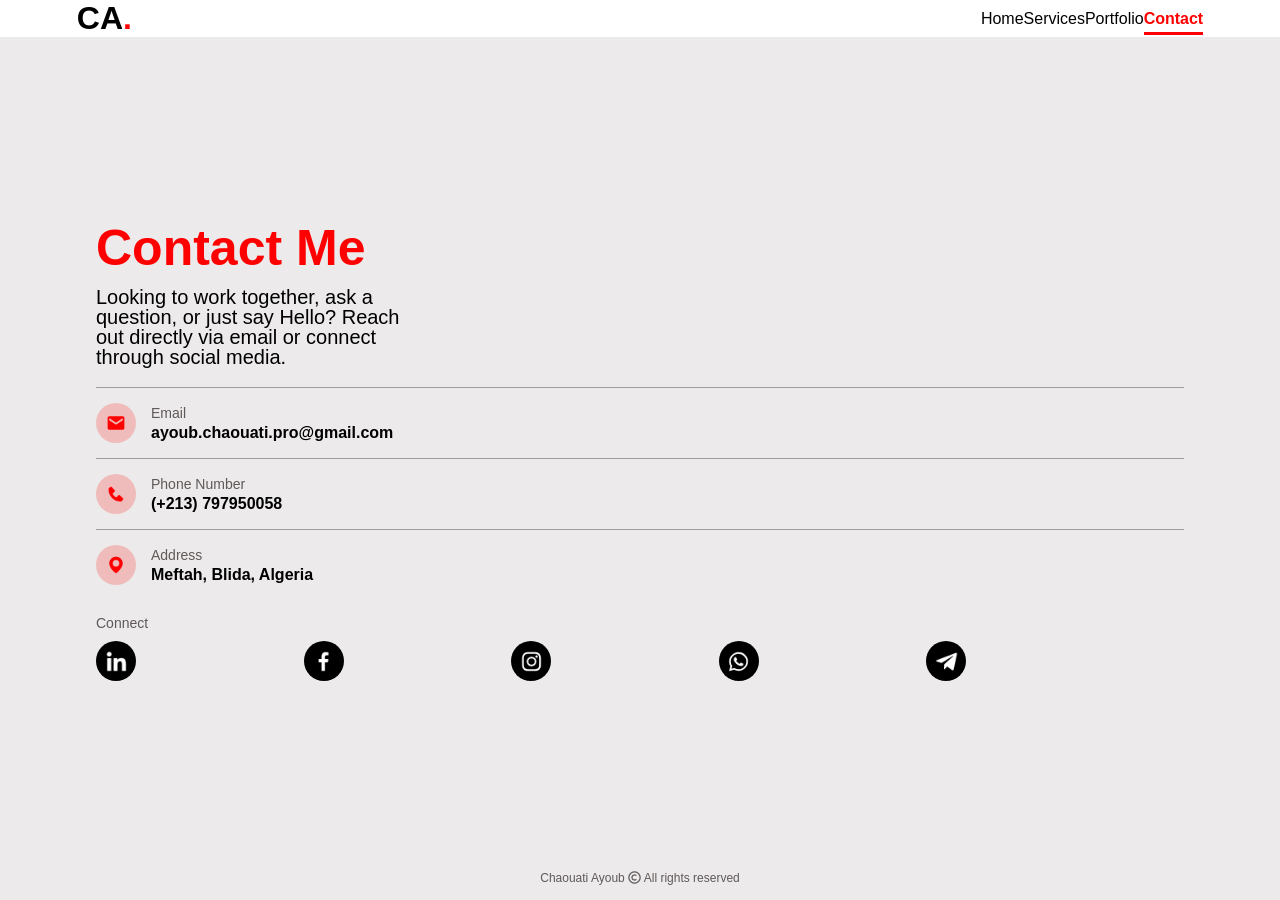
==== contact.html @ 3fbf816c "Update contact.html" ====
<!doctype html>
<html lang="en">
  <head>
    <meta charset="UTF-8" />
    <meta name="viewport" content="width=device-width, initial-scale=1.0" />
    <link rel="stylesheet" href="contact.css" />
    <title>Chaouati Ayoub</title>
  </head>
  <body>
    <main>
      <div class="logo">
        <h1>CA<span>.</span></h1>
      </div>

      <div class="list">
        <ul>
          <li>
            <a href="index.html">Home</a>
          </li>

          <li>
            <a href="#">Services</a>
          </li>

          <li>
            <a href="#">Portfolio</a>
          </li>

          <li>
            <a href="#" class="contact">Contact</a>
          </li>
        </ul>
      </div>
    </main>

    <header>
      <div class="header-content">
        <div class="text-box">
          <div class="text">
            <h1>Contact Me</h1>
          </div>

          <div class="paragraph">
            <p>Looking to work together, ask a</p>
            <p>question, or just say Hello? Reach</p>
            <p>out directly via email or connect</p>
            <p>through social media.</p>
          </div>
        </div>

        <div class="contact-box">
          <div class="email">
            <div class="email-logo">
              <img src="email.png" alt="email logo" />
            </div>

            <div class="email-info">
              <p>Email</p>
              <h4>ayoub.chaouati.pro@gmail.com</h4>
            </div>
          </div>

          <div class="phone">
            <div class="phone-logo">
              <img src="phone.png" alt="phone logo" />
            </div>

            <div class="phone-info">
              <p>Phone Number</p>
              <h4>(+213) 797950058</h4>
            </div>
          </div>

          <div class="address">
            <div class="address-logo">
              <img src="address.png" alt="address logo" />
            </div>

            <div class="address-info">
              <p>Address</p>
              <h4>Meftah, Blida, Algeria</h4>
            </div>
          </div>

          <div class="connect">
            <p>Connect</p>

            <div class="connect-info">
              <a href="#">
                <img src="linkedin.png" alt="Linkedin logo" />
              </a>

              <a href="https://www.facebook.com/ayoub.chaouati.148">
                <img src="facebook.png" alt="Facebook logo" />
              </a>

              <a href="#">
                <img src="instagram.png" alt="Instagram logo" />
              </a>

              <a href="#">
                <img src="whatsapp.png" alt="Whatsapp logo" />
              </a>

              <a href="#">
                <img src="telegram.png" alt="Telegram logo" />
              </a>
            </div>
          </div>
        </div>
      </div>
    </header>

    <footer>
      <p>
        Chaouati Ayoub
        <img src="copyright.png" alt="copyright logo" />
        All rights reserved
      </p>
    </footer>
  </body>
</html>
---- contact.css ----
* {
  margin: 0;
  padding: 0;
  font-family: "poppins", sans-serif;
  box-sizing: border-box;
}

body {
  background-color: rgb(236, 234, 234);
}

main {
  display: flex;
  justify-content: space-between;
  align-items: center;
  background-color: white;
  padding: 0px 6%;
}

main .logo h1 span {
  color: red;
}

main .list ul {
  display: flex;
  justify-content: space-between;
  align-items: center;
  list-style: none;
}

main .list ul li a {
  text-decoration: none;
  color: black;
  transition: all ease 0.5s;
}

main .list ul li a:hover {
  color: red;
  border-bottom: 3px solid red;
  padding-bottom: 5px;
}

main .list ul li .contact {
  color: rgb(255, 1, 1);
  font-weight: 600;
  border-bottom: 3px solid red;
  padding-bottom: 5px;
}

header .header-content {
  width: 85%;
  position: absolute;
  top: 50%;
  left: 50%;
  transform: translate(-50%, -50%);
}

header .header-content .contact-box {
    margin-top: 20px;
}

header .header-content .contact-box .email,
header .header-content .contact-box .phone,
header .header-content .contact-box .address{
  display: flex;
  align-items: center;
  padding-top: 15px;
}

header .header-content .contact-box .email .email-info span,
header .header-content .contact-box .phone .phone-info span,
header .header-content .contact-box .address .address-info span{
  background-color: rgba(255, 0, 0, 0.2);
  width: 40px;
  height: 40px;
  border-radius: 50%;
  display: grid;
}

header .text-box .text h1 {
  color: red;
  font-size: 50px;
  margin-bottom: 10px;
}

header .text-box .paragraph p {
  font-size: 20px;
  line-height: 20px;
}

header .contact-box img {
  width: 20px;
  height: 20px;
  margin: auto;
}

header .contact-box .email{
  border-top: 1px solid rgb(164, 155, 155);
}

header .contact-box .email .email-info {
  margin-left: 15px;
  line-height: 20px;
}

header .contact-box .phone {
  margin: 15px 0;
  border-top: 1px solid rgb(164, 155, 155);
}

header .contact-box .phone .phone-info {
  margin-left: 15px;
  line-height: 20px;
}

header .contact-box .address {
  margin-bottom: 15px;
  border-top: 1px solid rgb(164, 155, 155);
}

header .contact-box .email .email-logo,
header .contact-box .phone .phone-logo,
header .contact-box .address .address-logo{
  width: 40px;
  height: 40px;
  border-radius: 50%;
  display: grid;
  background-color: rgba(255, 0, 0, 0.2);
}

header .contact-box .address .address-info {
  margin-left: 15px;
  line-height: 20px;
}

header .contact-box p {
  color: rgb(96, 89, 89);
  font-size: 14px;
}

header .contact-box .connect{
  margin-top: 30px;
}

header .contact-box .connect p{
  margin-bottom: 10px;
}

header .contact-box .connect .connect-info{
  display: flex;
  justify-content: space-between;
  align-items: center;
  width: 80%;
}

header .contact-box .connect .connect-info a {
  text-decoration: none;
  background-color: rgb(0, 0, 0);
  border-radius: 50%;
  width: 40px;
  height: 40px;
  display: grid;
  transition: all ease 1s;
}

header .contact-box .connect .connect-info a:hover {
  background-color: rgb(255, 0, 0);
}

header .contact-box .connect .connect-info a img {
  width: 25px;
  height: 25px;
  margin: auto;
}

footer {
  position: absolute;
  bottom: 0;
  left: 0;
  right: 0;
}

footer p {
  display: flex;
  justify-content: center;
  align-items: center;
  font-size: 12px;
  color: rgb(96, 89, 89);
  margin-top: -30px;
}

footer p img {
  width: 15px;
  height: 15px;
  margin: 0 2px;
}

@media (max-width: 600px) {
  main {
    height: 50px;
  }

  main .list ul {
    width: 240px;
  }

  main .list ul li a {
    font-size: 14px;
  }

  header .text-box .text h1 {
    font-size: 50px;
  }

  header .text-box .paragraph p {
    font-size: 20px;
    line-height: 23px;
  }
}
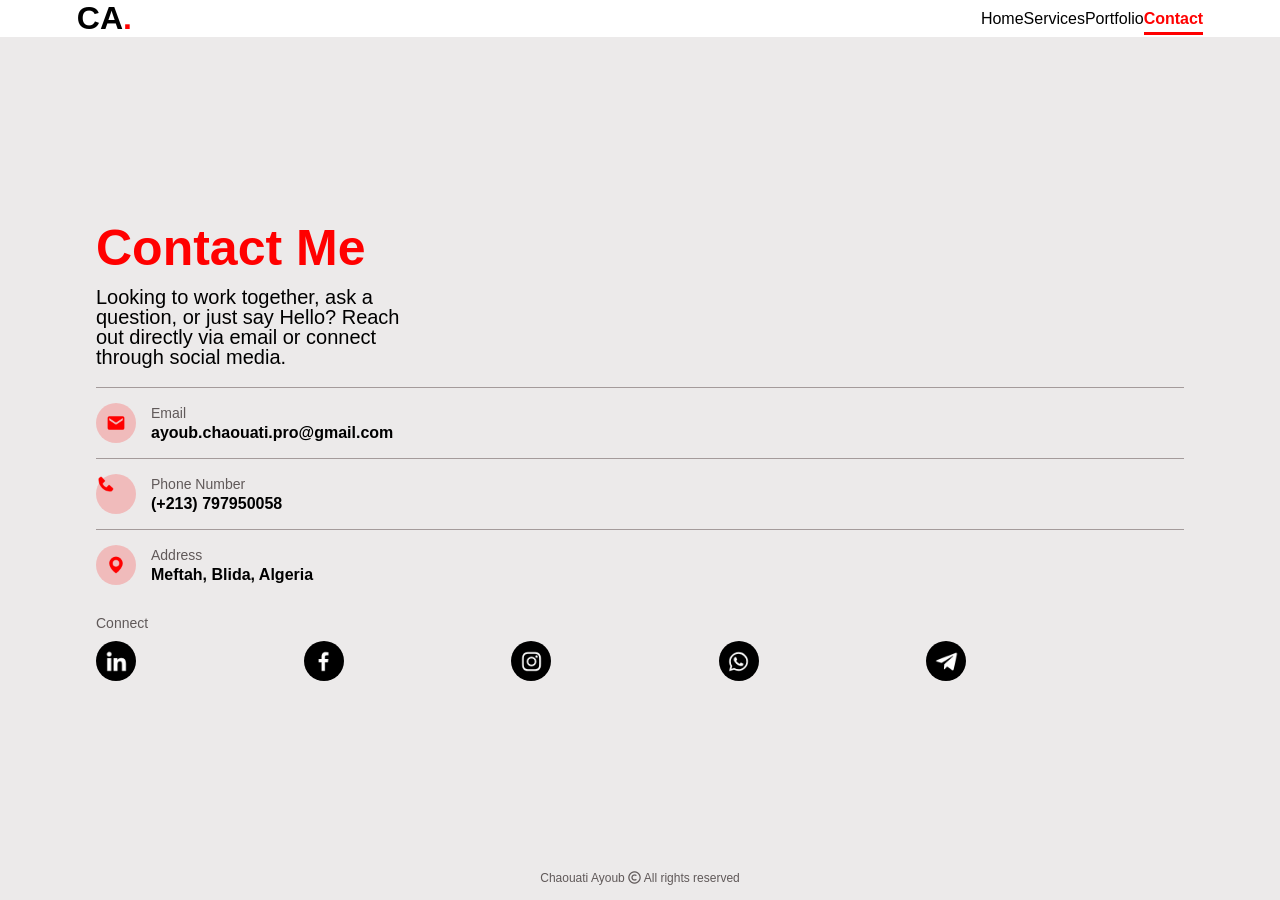
==== commit 839ec0a4: "Update contact.html" ====
--- a/contact.html
+++ b/contact.html
@@ -62,7 +62,9 @@
 
           <div class="phone">
             <div class="phone-logo">
-              <img src="phone.png" alt="phone logo" />
+              <a href="tel:+213 797950058">
+<img src="phone.png" alt="phone logo" />
+</a>
             </div>
 
             <div class="phone-info">
@@ -86,7 +88,7 @@
             <p>Connect</p>
 
             <div class="connect-info">
-              <a href="#">
+              <a href="https://www.linkedin.com/in/ayoub-chaouati-1ba2b6362?utm_source=share_via&utm_content=profile&utm_medium=member_android">
                 <img src="linkedin.png" alt="Linkedin logo" />
               </a>
 
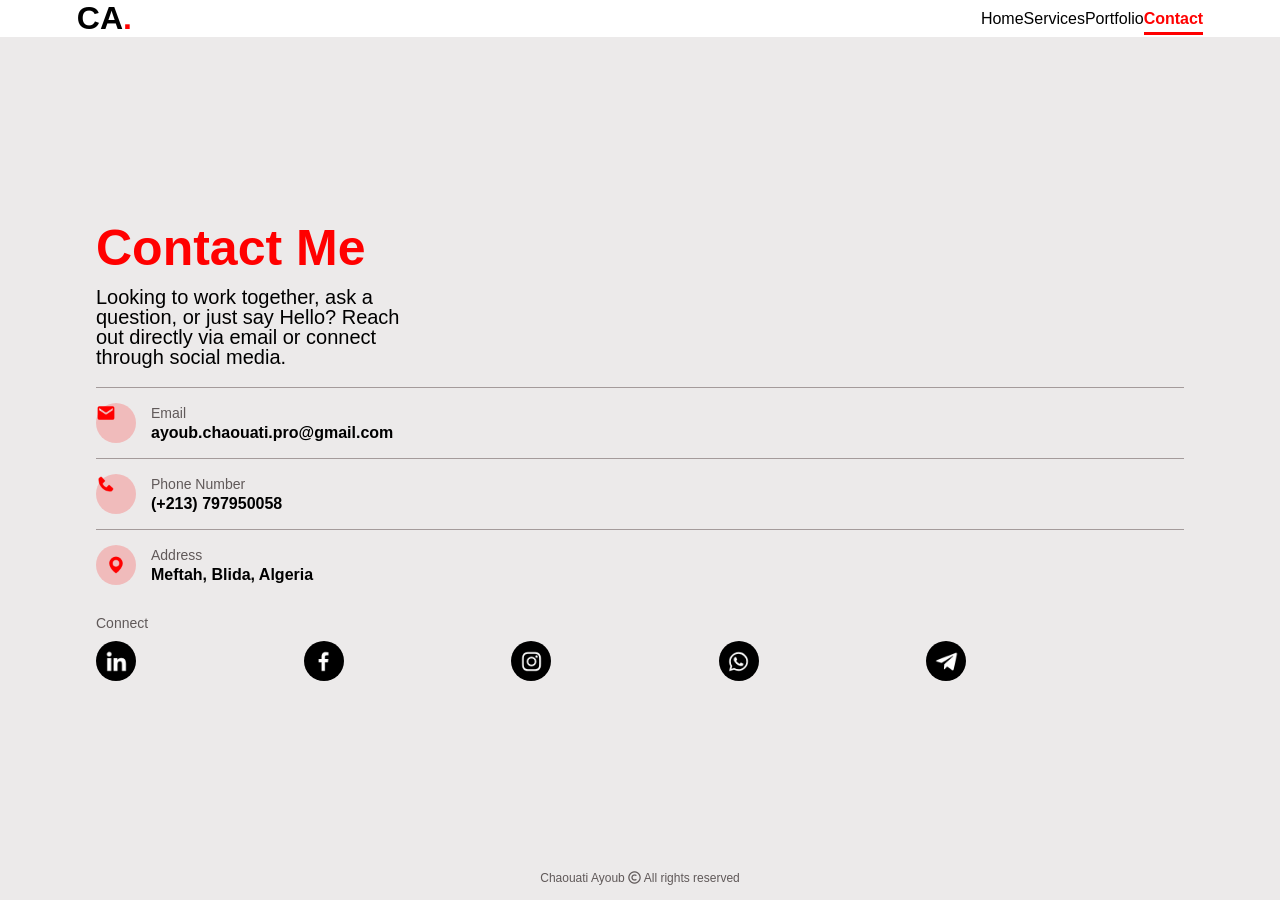
==== commit 72f408ac: "Update contact.html" ====
--- a/contact.html
+++ b/contact.html
@@ -51,7 +51,9 @@
         <div class="contact-box">
           <div class="email">
             <div class="email-logo">
-              <img src="email.png" alt="email logo" />
+              <a href="emailto:ayoub.chaouati.pro@gmail.com">
+<img src="email.png" alt="email logo" />
+</a>
             </div>
 
             <div class="email-info">
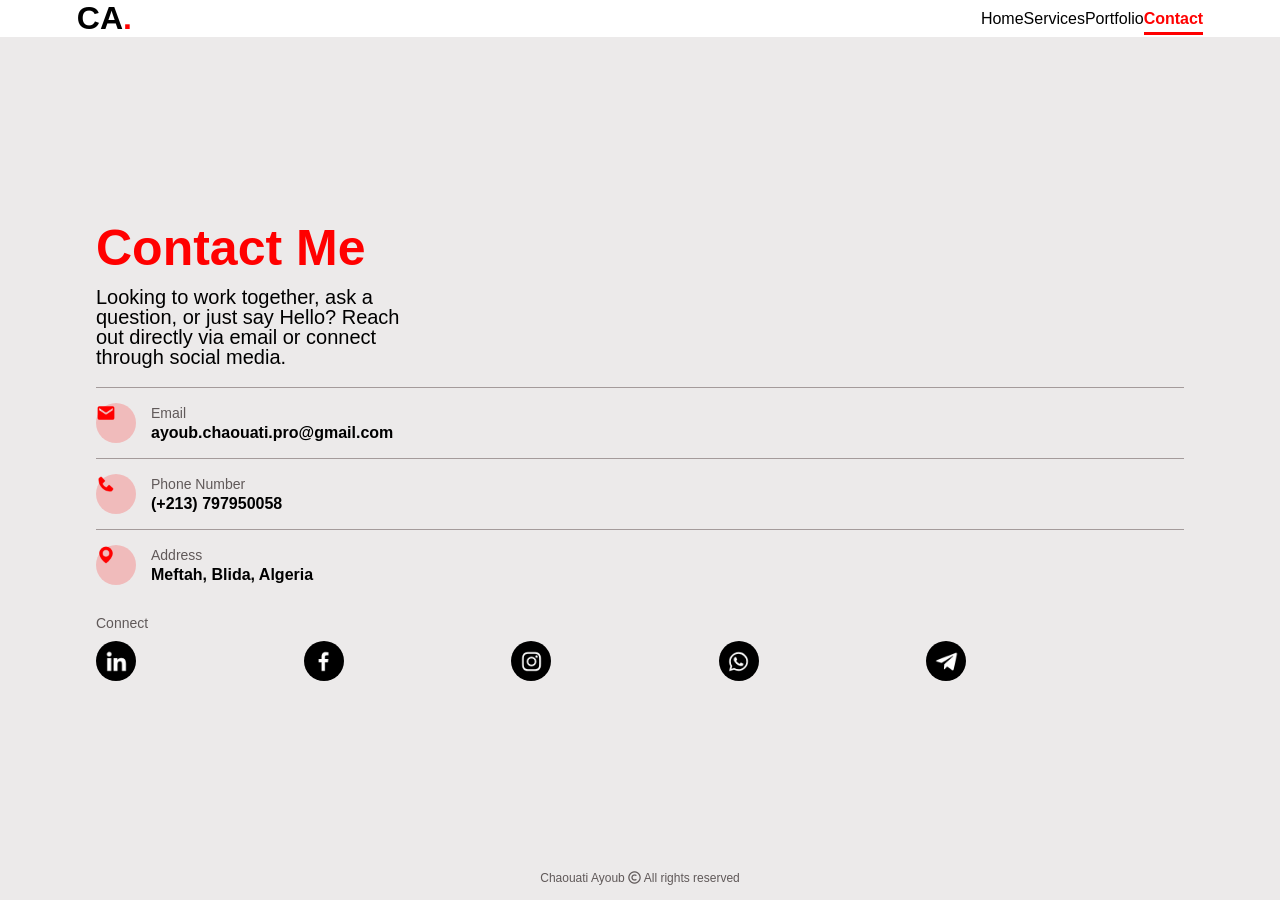
==== commit 34a6d647: "Update contact.html" ====
--- a/contact.html
+++ b/contact.html
@@ -51,7 +51,7 @@
         <div class="contact-box">
           <div class="email">
             <div class="email-logo">
-              <a href="emailto:ayoub.chaouati.pro@gmail.com">
+              <a href="mailto:ayoub.chaouati.pro@gmail.com">
 <img src="email.png" alt="email logo" />
 </a>
             </div>
@@ -77,7 +77,9 @@
 
           <div class="address">
             <div class="address-logo">
-              <img src="address.png" alt="address logo" />
+              <a href="https://maps.app.goo.gl/hRtmmivX4nnZJg7v6">
+<img src="address.png" alt="address logo" />
+</a>
             </div>
 
             <div class="address-info">
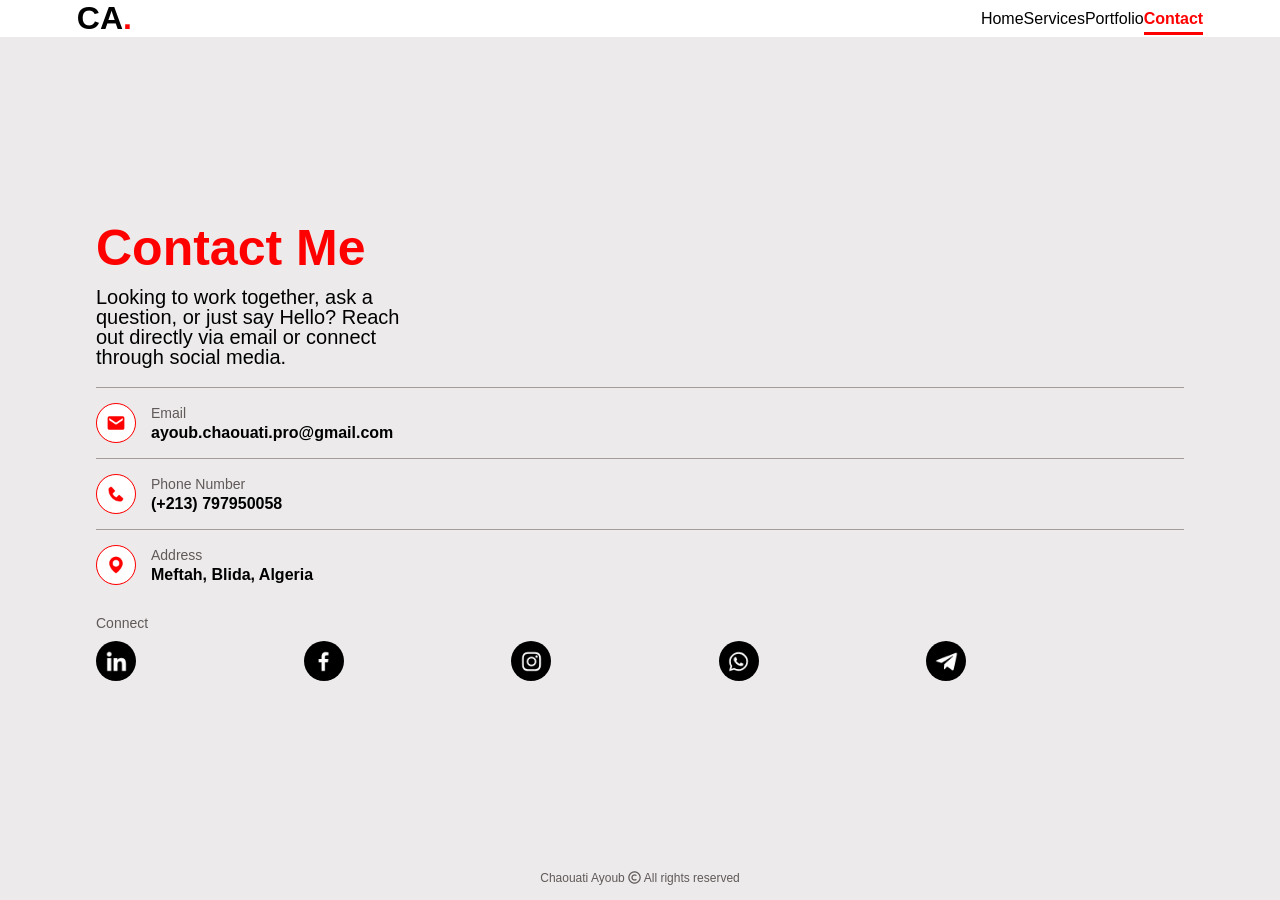
==== commit 004b677a: "Add files via upload" ====
--- a/contact.html
+++ b/contact.html
@@ -51,9 +51,9 @@
         <div class="contact-box">
           <div class="email">
             <div class="email-logo">
-              <a href="mailto:ayoub.chaouati.pro@gmail.com">
-<img src="email.png" alt="email logo" />
-</a>
+              <a href="mailto:ayoub.chaouati.pro@gmail.com">
+                <img src="email.png" alt="email logo" />
+              </a>
             </div>
 
             <div class="email-info">
@@ -64,9 +64,9 @@
 
           <div class="phone">
             <div class="phone-logo">
-              <a href="tel:+213 797950058">
-<img src="phone.png" alt="phone logo" />
-</a>
+              <a href="tel:+213 797950058">
+                <img src="phone.png" alt="phone logo" />
+              </a>
             </div>
 
             <div class="phone-info">
@@ -77,9 +77,9 @@
 
           <div class="address">
             <div class="address-logo">
-              <a href="https://maps.app.goo.gl/hRtmmivX4nnZJg7v6">
-<img src="address.png" alt="address logo" />
-</a>
+              <a href="https://maps.app.goo.gl/9Usiys65Z97kcphy7">
+                <img src="address.png" alt="address logo" />
+              </a>
             </div>
 
             <div class="address-info">
@@ -92,11 +92,11 @@
             <p>Connect</p>
 
             <div class="connect-info">
-              <a href="https://www.linkedin.com/in/ayoub-chaouati-1ba2b6362?utm_source=share_via&utm_content=profile&utm_medium=member_android">
+              <a href="#">
                 <img src="linkedin.png" alt="Linkedin logo" />
               </a>
 
-              <a href="https://www.facebook.com/ayoub.chaouati.148">
+              <a href="#">
                 <img src="facebook.png" alt="Facebook logo" />
               </a>
 
--- a/contact.css
+++ b/contact.css
@@ -67,14 +67,23 @@
   padding-top: 15px;
 }
 
-header .header-content .contact-box .email .email-info span,
-header .header-content .contact-box .phone .phone-info span,
-header .header-content .contact-box .address .address-info span{
-  background-color: rgba(255, 0, 0, 0.2);
+header .header-content .contact-box .email .email-logo a,
+header .header-content .contact-box .phone .phone-logo a,
+header .header-content .contact-box .address .address-logo a{
   width: 40px;
   height: 40px;
   border-radius: 50%;
   display: grid;
+  background-color: white;
+  border: 1px solid red;
+  transition: all ease 1s;
+}
+
+header .header-content .contact-box .email .email-logo a:hover,
+header .header-content .contact-box .phone .phone-logo a:hover,
+header .header-content .contact-box .address .address-logo a:hover{
+  background-color: rgba(255, 0, 0, 0.2);
+  border: 0;
 }
 
 header .text-box .text h1 {
@@ -96,6 +105,16 @@
 
 header .contact-box .email{
   border-top: 1px solid rgb(164, 155, 155);
+}
+
+header .contact-box .email a,
+header .contact-box .phone a,
+header .contact-box .address a{
+  display: grid;
+}
+
+header .contact-box .email a img{
+  margin: auto;
 }
 
 header .contact-box .email .email-info {
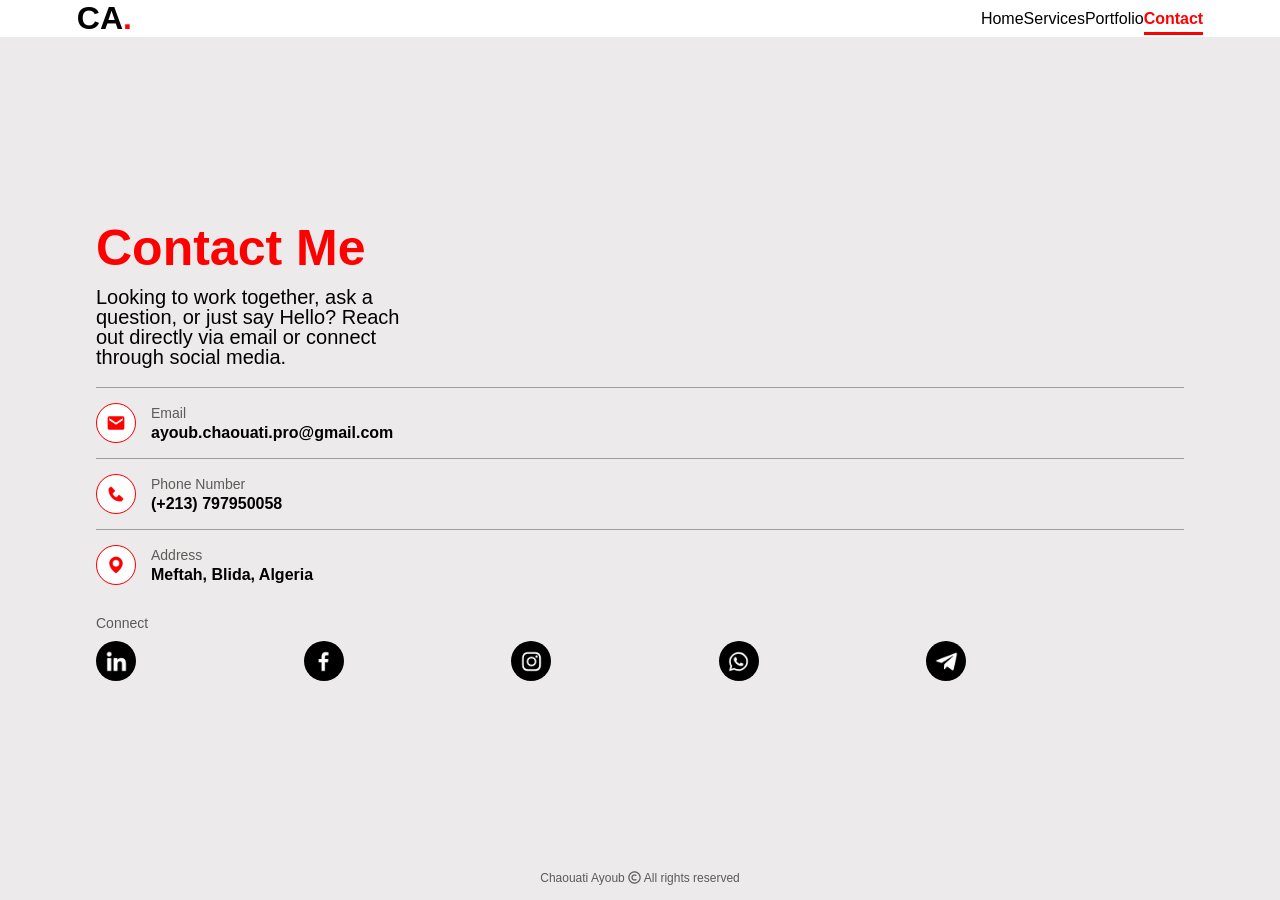
==== commit a15a01ba: "Add files via upload" ====
--- a/contact.html
+++ b/contact.html
@@ -19,7 +19,7 @@
           </li>
 
           <li>
-            <a href="#">Services</a>
+            <a href="services.html">Services</a>
           </li>
 
           <li>
@@ -92,11 +92,11 @@
             <p>Connect</p>
 
             <div class="connect-info">
-              <a href="#">
+              <a href="https://www.linkedin.com/in/ayoub-chaouati-1ba2b6362?utm_source=share_via&utm_content=profile&utm_medium=member_android">
                 <img src="linkedin.png" alt="Linkedin logo" />
               </a>
 
-              <a href="#">
+              <a href="https://www.facebook.com/ayoub.chaouati.148">
                 <img src="facebook.png" alt="Facebook logo" />
               </a>
 
@@ -104,11 +104,11 @@
                 <img src="instagram.png" alt="Instagram logo" />
               </a>
 
-              <a href="#">
+              <a href="https://wa.me/213797950058">
                 <img src="whatsapp.png" alt="Whatsapp logo" />
               </a>
 
-              <a href="#">
+              <a href="https://t.me/Chaouati_ayoub">
                 <img src="telegram.png" alt="Telegram logo" />
               </a>
             </div>
